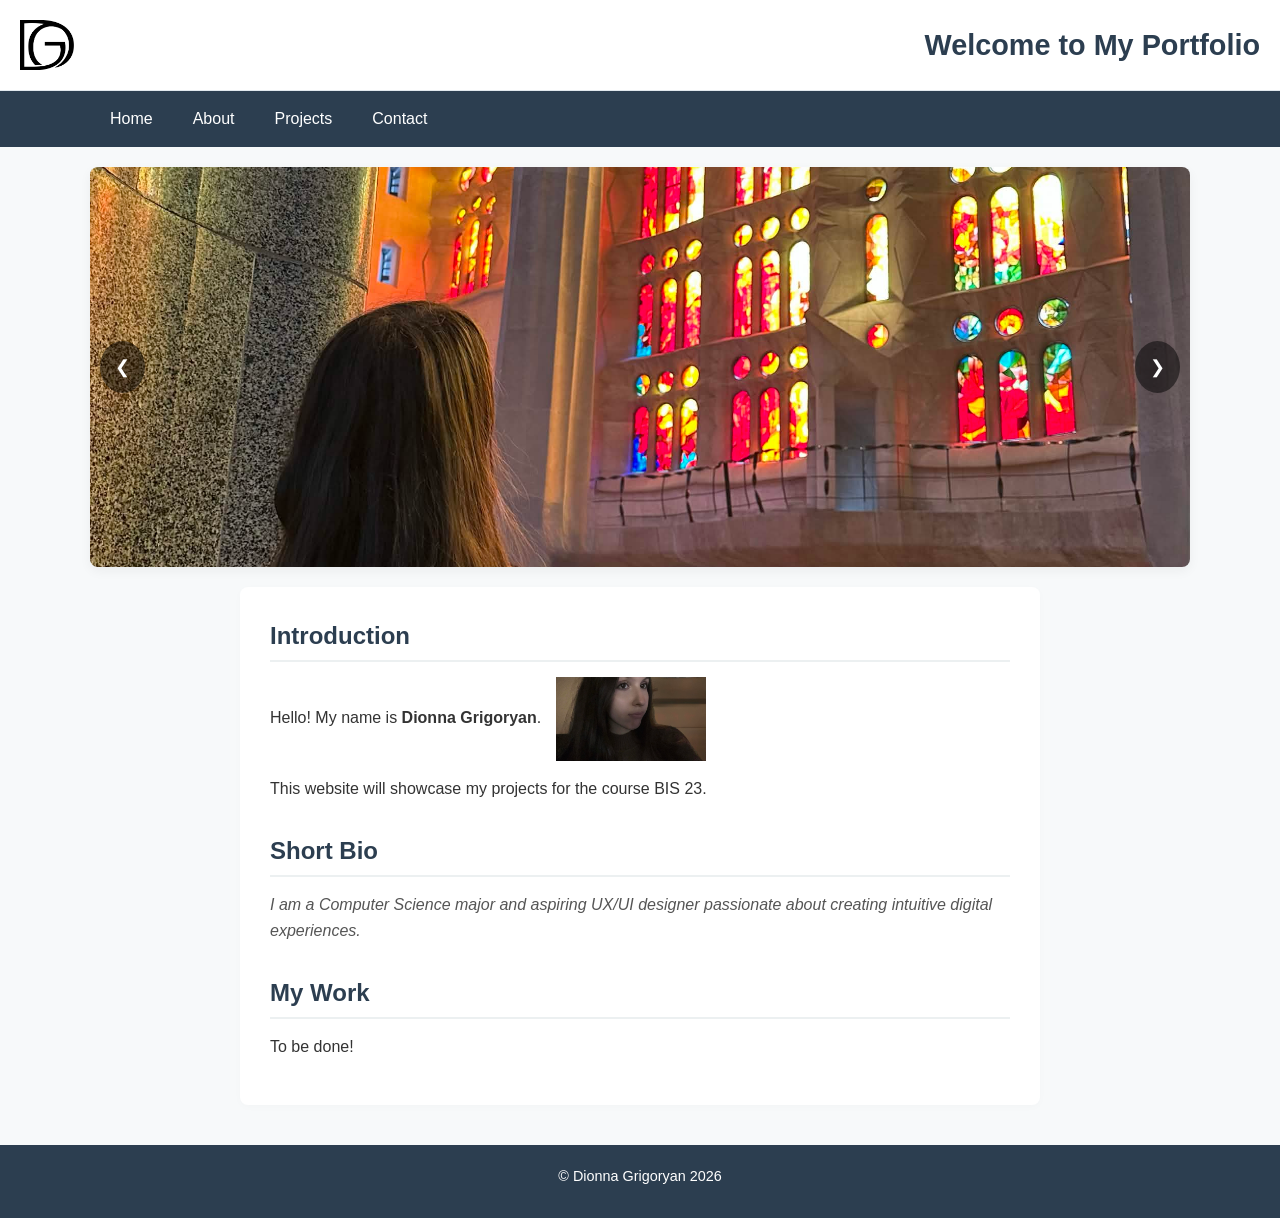
==== index.html @ 8176c95f "x" ====
<!DOCTYPE html>
<html lang="en">
<head>
    <meta charset="UTF-8">
    <meta name="viewport" content="width=device-width, initial-scale=1.0">
    <title>Dionna Grigoryan | Web Portfolio</title>
    <link rel="stylesheet" href="style.css">
</head>
<body>

<header>
    <img src="logo.jpg" class="logo" alt="Logo">
    <h1>Welcome to My Portfolio</h1>
</header>

<nav>
    <div class="nav-container">
        <ul>
            <li><a href="index.html">Home</a></li>
            <li><a href="about.html">About</a></li>
            
            <li class="dropdown">
                <a href="#" class="dropbtn">Projects</a>
                <ul class="dropdown-content">
                    <li><a href="invoice-calculator/index.html">Invoice Homework</a></li>
                    <li><a href="MPG-calculator/index.html">MPG Homework</a></li>
                    <li><a href="projects.html">All Projects</a></li>
                </ul>
            </li>
            
            <li><a href="contact.html">Contact</a></li>
        </ul>
    </div>
</nav>

<div class="slider">
    <div class="slides">
        <img src="image1.jpg" class="slide active" alt="Slide 1">
        <img src="image2.jpg" class="slide" alt="Slide 2">
        <img src="image3.jpg" class="slide" alt="Slide 3">
        <img src="image4.jpg" class="slide" alt="Slide 4">
    </div>

    <button class="prev">&#10094;</button>
    <button class="next">&#10095;</button>
</div>

<div class="content">
    <h2>Introduction</h2>
    <p>
        Hello! My name is <b>Dionna Grigoryan</b>.
        <img src="myphoto.jpg" alt="My Photo" style="width:150px; vertical-align:middle; margin-left:10px;">
    </p>

    <p>This website will showcase my projects for the course BIS 23.</p>

    <h2>Short Bio</h2>
    <p class="bio">
        I am a Computer Science major and aspiring UX/UI designer passionate about creating intuitive digital experiences.
    </p>

    <h2>My Work</h2>
    <p>To be done!</p>
</div>

<footer>
    <p>© Dionna Grigoryan 2026</p>
</footer>

<script>
let slides = document.querySelectorAll(".slide");
let index = 0;

function showSlide(i) {
    slides.forEach(slide => slide.classList.remove("active"));
    slides[i].classList.add("active");
}

document.querySelector(".next").addEventListener("click", () => {
    index = (index + 1) % slides.length;
    showSlide(index);
});

document.querySelector(".prev").addEventListener("click", () => {
    index = (index - 1 + slides.length) % slides.length;
    showSlide(index);
});

setInterval(() => {
    index = (index + 1) % slides.length;
    showSlide(index);
}, 3000);
</script>

</body>
</html>
---- style.css ----
* {
    margin: 0;
    padding: 0;
    box-sizing: border-box;
}

body {
    font-family: 'Segoe UI', Tahoma, Geneva, Verdana, sans-serif;
    line-height: 1.6;
    color: #333;
    background-color: #f7f9fa;
}

header {
    background-color: #ffffff;
    padding: 20px;
    display: flex;
    align-items: center;
    justify-content: space-between;
    border-bottom: 1px solid #e1e8ed;
}

header .logo {
    height: 50px;
    width: auto;
}

header h1 {
    font-size: 1.8rem;
    color: #2c3e50;
}

nav {
    background-color: #2c3e50;
    position: relative;
    z-index: 100;
}

.nav-container {
    max-width: 1100px;
    margin: 0 auto;
}

nav ul {
    list-style: none;
    display: flex;
}

nav ul li {
    position: relative;
}

nav ul li a {
    display: block;
    padding: 15px 20px;
    color: #fff;
    text-decoration: none;
    transition: background 0.3s ease;
}

nav ul li a:hover {
    background-color: #34495e;
}

.dropdown-content {
    display: none;
    position: absolute;
    top: 100%;
    left: 0;
    background-color: #ffffff;
    min-width: 180px;
    box-shadow: 0px 8px 16px rgba(0,0,0,0.1);
    flex-direction: column;
}

.dropdown-content li a {
    color: #333;
    padding: 12px 15px;
    border-bottom: 1px solid #f1f1f1;
}

.dropdown-content li a:hover {
    background-color: #f8f9fa;
    color: #2c3e50;
}

.dropdown:hover .dropdown-content {
    display: flex;
}

.slider {
    position: relative;
    max-width: 1100px;
    height: 400px;
    margin: 20px auto;
    overflow: hidden;
    border-radius: 8px;
    box-shadow: 0 4px 12px rgba(0,0,0,0.05);
}

.slides {
    width: 100%;
    height: 100%;
    position: relative;
}

.slide {
    position: absolute;
    width: 100%;
    height: 100%;
    object-fit: cover;
    opacity: 0;
    transition: opacity 0.8s ease-in-out;
}

.slide.active {
    opacity: 1;
}

.prev, .next {
    position: absolute;
    top: 50%;
    transform: translateY(-50%);
    background-color: rgba(0, 0, 0, 0.5);
    color: white;
    border: none;
    padding: 15px;
    cursor: pointer;
    font-size: 18px;
    border-radius: 50%;
    margin: 0 10px;
    transition: background 0.3s;
    z-index: 10;
}

.prev:hover, .next:hover {
    background-color: rgba(0, 0, 0, 0.8);
}

.next {
    right: 0;
}

.content {
    max-width: 800px;
    margin: 20px auto 40px auto;
    padding: 30px;
    background: #fff;
    border-radius: 8px;
    box-shadow: 0 2px 8px rgba(0,0,0,0.02);
}

.content h2 {
    color: #2c3e50;
    margin-bottom: 15px;
    border-bottom: 2px solid #ecf0f1;
    padding-bottom: 5px;
}

.content h2:not(:first-child) {
    margin-top: 30px;
}

.content p {
    margin-bottom: 15px;
}

.bio {
    font-style: italic;
    color: #555;
}

footer {
    background-color: #2c3e50;
    color: #fff;
    text-align: center;
    padding: 20px;
    margin-top: 40px;
}

footer p {
    margin-bottom: 10px;
    font-size: 0.9rem;
}

footer a {
    color: #3498db;
    text-decoration: none;
    margin: 0 10px;
}

footer a:hover {
    text-decoration: underline;
}
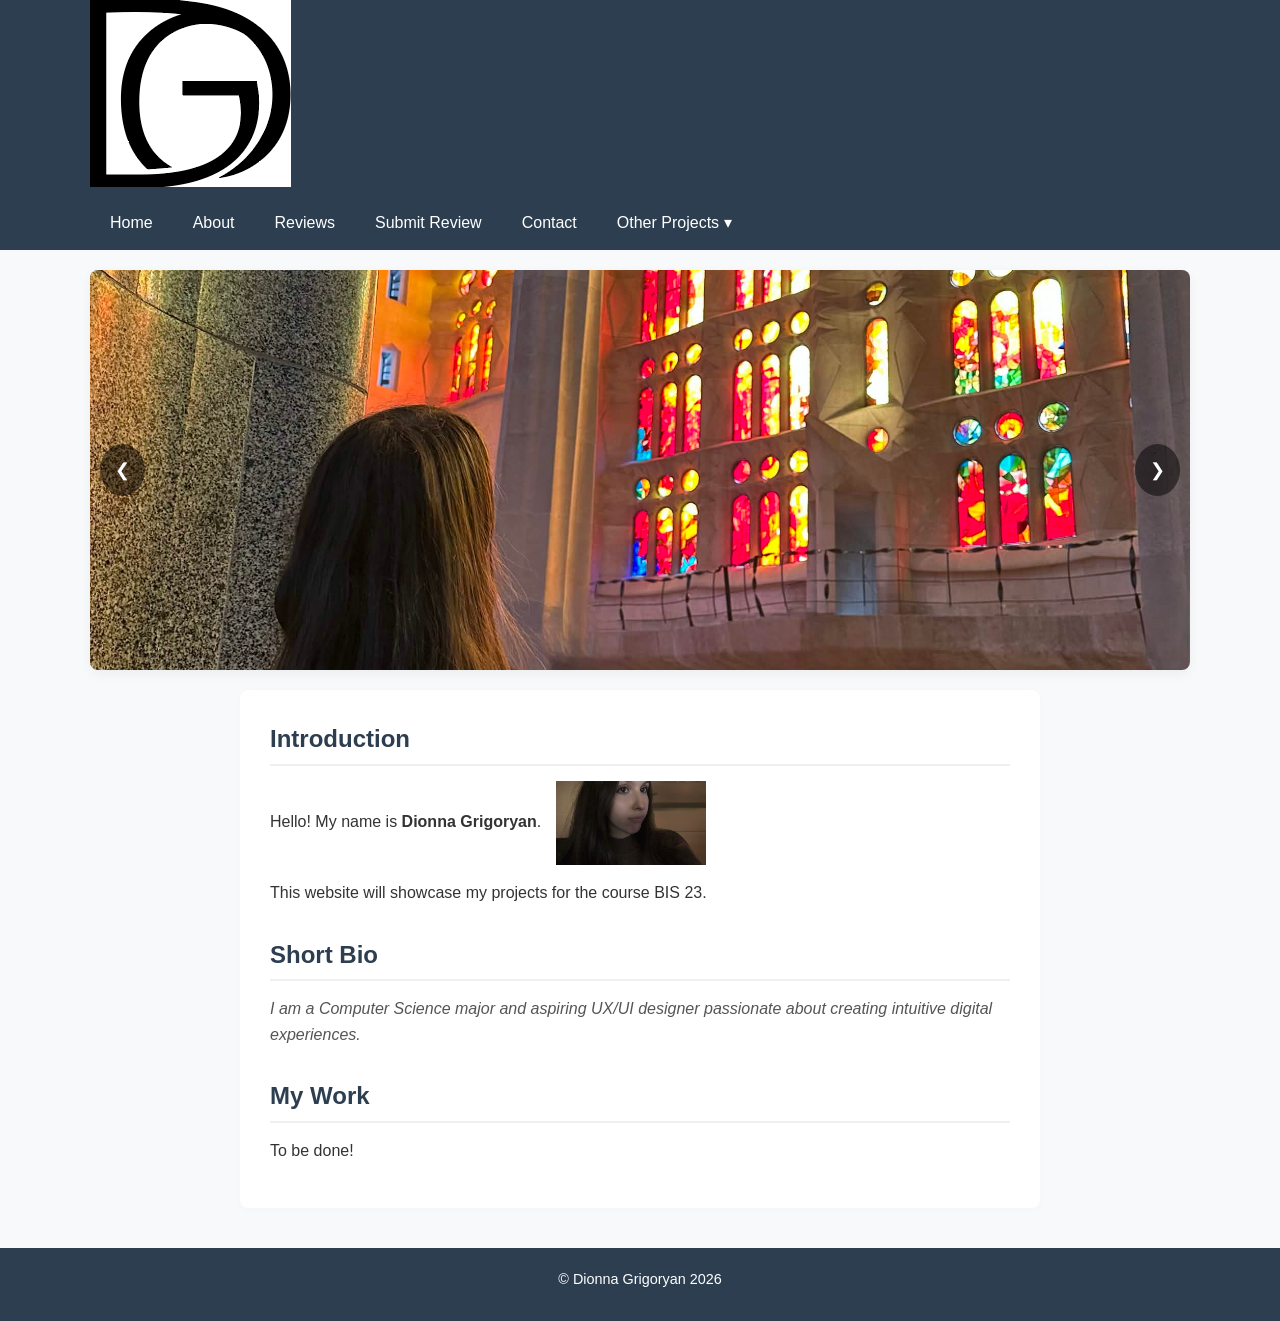
==== commit 546a3178: "Update index.html" ====
--- a/index.html
+++ b/index.html
@@ -8,28 +8,28 @@
 </head>
 <body>
 
-<header>
-    <img src="logo.jpg" class="logo" alt="Logo">
-    <h1>Welcome to My Portfolio</h1>
-</header>
-
-<nav>
+<nav class="navbar">
     <div class="nav-container">
-        <ul>
-            <li><a href="index.html">Home</a></li>
-            <li><a href="about.html">About</a></li>
-            
-            <li class="dropdown">
-                <a href="#" class="dropbtn">Projects</a>
-                <ul class="dropdown-content">
-                    <li><a href="invoice-calculator/index.html">Invoice Homework</a></li>
-                    <li><a href="MPG-calculator/index.html">MPG Homework</a></li>
-                    <li><a href="projects.html">All Projects</a></li>
-                </ul>
-            </li>
-            
-            <li><a href="contact.html">Contact</a></li>
-        </ul>
+        <div class="nav-left">
+            <img src="logo.jpg" class="logo" alt="Logo">
+        </div>
+        <div class="nav-right">
+            <ul>
+                <li class="active-link"><a href="index.html">Home</a></li>
+                <li><a href="about.html">About</a></li>
+                <li><a href="#">Reviews</a></li>
+                <li><a href="#">Submit Review</a></li>
+                <li><a href="contact.html">Contact</a></li>
+                <li class="dropdown">
+                    <a href="#" class="dropbtn">Other Projects <span class="arrow">&#9662;</span></a>
+                    <ul class="dropdown-content">
+                        <li><a href="invoice-calculator/index.html">Invoice Homework</a></li>
+                        <li><a href="MPG-calculator/index.html">MPG Homework</a></li>
+                        <li><a href="projects.html">All Projects</a></li>
+                    </ul>
+                </li>
+            </ul>
+        </div>
     </div>
 </nav>
 
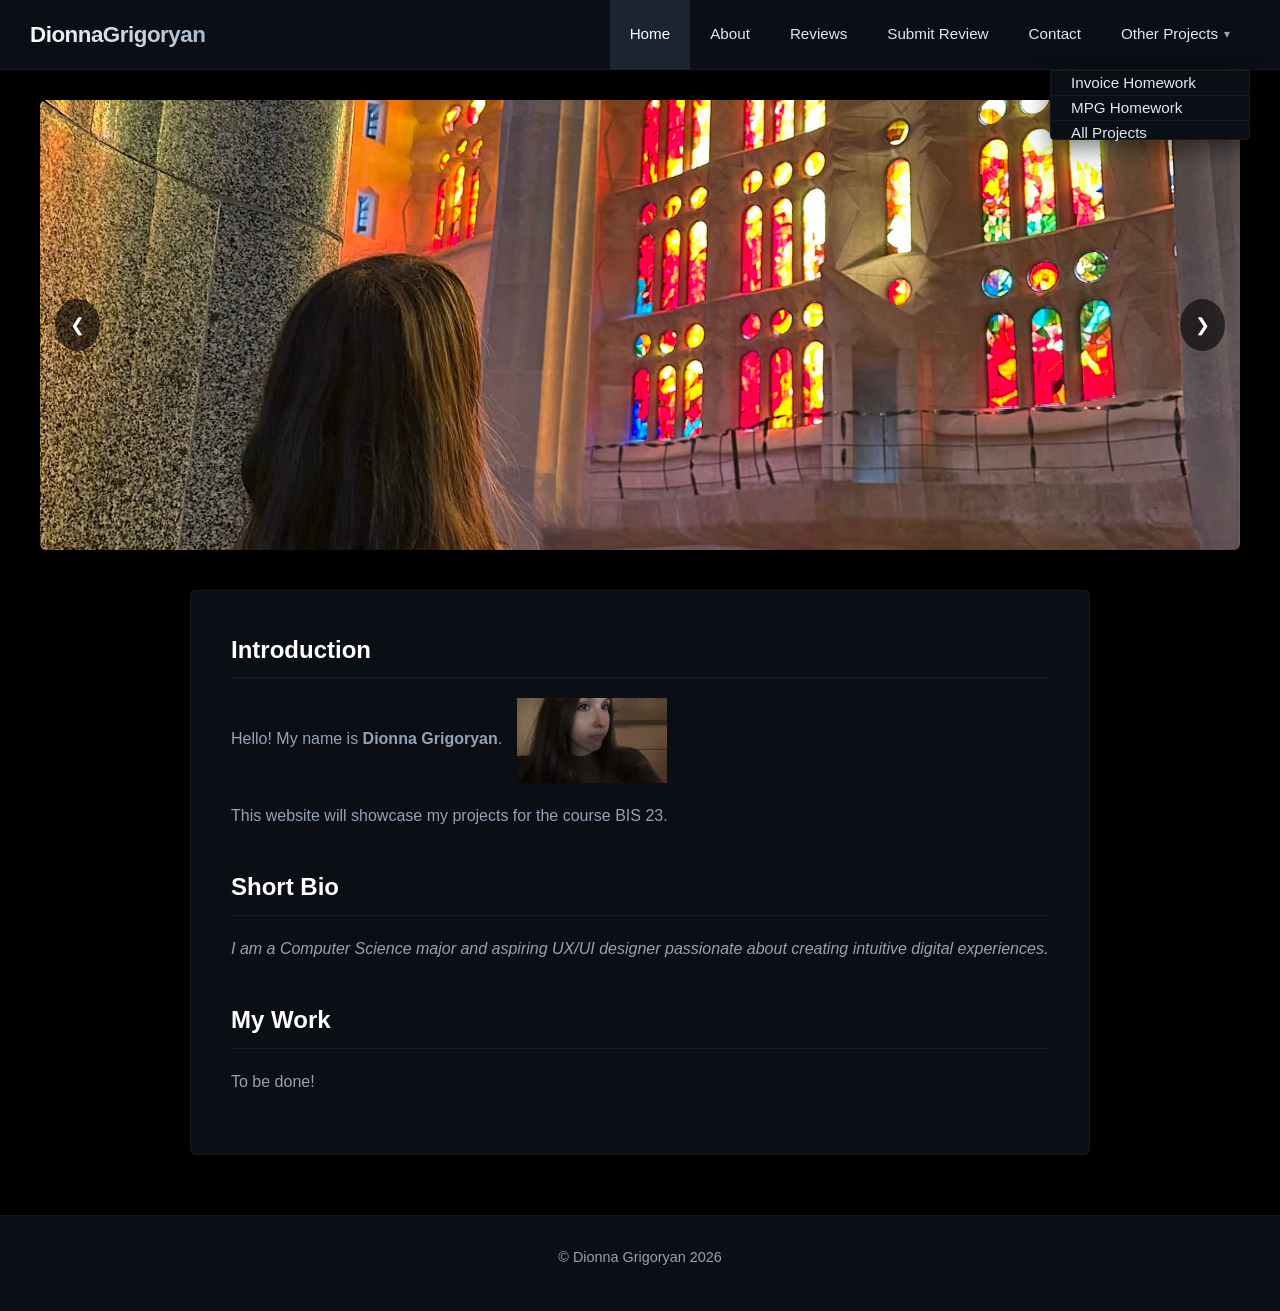
==== commit ad0b3b3c: "Update index.html" ====
--- a/index.html
+++ b/index.html
@@ -11,7 +11,7 @@
 <nav class="navbar">
     <div class="nav-container">
         <div class="nav-left">
-            <img src="logo.jpg" class="logo" alt="Logo">
+            <span class="brand-name">DionnaGrigoryan</span>
         </div>
         <div class="nav-right">
             <ul>
--- a/style.css
+++ b/style.css
@@ -7,81 +7,120 @@
 body {
     font-family: 'Segoe UI', Tahoma, Geneva, Verdana, sans-serif;
     line-height: 1.6;
-    color: #333;
-    background-color: #f7f9fa;
-}
-
-header {
-    background-color: #ffffff;
-    padding: 20px;
-    display: flex;
-    align-items: center;
+    color: #fff;
+    background-color: #000000;
+    padding-top: 70px; 
+}
+
+.navbar {
+    background-color: #0b0e14;
+    position: fixed;
+    top: 0;
+    left: 0;
+    width: 100%;
+    height: 70px;
+    z-index: 1000;
+    border-bottom: 1px solid #161b22;
+}
+
+.nav-container {
+    max-width: 1400px;
+    height: 100%;
+    margin: 0 auto;
+    display: flex;
     justify-content: space-between;
-    border-bottom: 1px solid #e1e8ed;
-}
-
-header .logo {
-    height: 50px;
-    width: auto;
-}
-
-header h1 {
-    font-size: 1.8rem;
-    color: #2c3e50;
-}
-
-nav {
-    background-color: #2c3e50;
+    align-items: center;
+    padding: 0 30px;
+}
+
+.nav-left {
+    display: flex;
+    align-items: center;
+}
+
+.brand-name {
+    font-size: 1.4rem;
+    font-weight: 700;
+    letter-spacing: -0.5px;
+    color: #ffffff;
+    background: linear-gradient(45deg, #ffffff, #a3b3cc);
+    -webkit-background-clip: text;
+    -webkit-text-fill-color: transparent;
+}
+
+.nav-right ul {
+    list-style: none;
+    display: flex;
+    align-items: center;
+    height: 100%;
+}
+
+.nav-right ul li {
     position: relative;
-    z-index: 100;
-}
-
-.nav-container {
-    max-width: 1100px;
-    margin: 0 auto;
-}
-
-nav ul {
-    list-style: none;
-    display: flex;
-}
-
-nav ul li {
-    position: relative;
-}
-
-nav ul li a {
-    display: block;
-    padding: 15px 20px;
-    color: #fff;
+    display: flex;
+    align-items: center;
+    height: 70px;
+}
+
+.nav-right ul li a {
+    display: flex;
+    align-items: center;
+    height: 100%;
+    padding: 0 20px;
+    color: #e2e8f0;
     text-decoration: none;
-    transition: background 0.3s ease;
-}
-
-nav ul li a:hover {
-    background-color: #34495e;
+    font-size: 0.95rem;
+    font-weight: 500;
+    transition: background-color 0.2s ease, color 0.2s ease;
+}
+
+.nav-right ul li a:hover {
+    color: #ffffff;
+    background-color: #161b22;
+}
+
+.nav-right ul li.active-link a {
+    background-color: #1c2331;
+    color: #ffffff;
+}
+
+.arrow {
+    font-size: 0.75rem;
+    margin-left: 6px;
+    color: #94a3b8;
 }
 
 .dropdown-content {
     display: none;
     position: absolute;
-    top: 100%;
-    left: 0;
-    background-color: #ffffff;
-    min-width: 180px;
-    box-shadow: 0px 8px 16px rgba(0,0,0,0.1);
+    top: 70px;
+    right: 0;
+    background-color: #0b0e14;
+    min-width: 200px;
+    box-shadow: 0px 8px 24px rgba(0, 0, 0, 0.5);
+    border: 1px solid #161b22;
+    border-radius: 0 0 4px 4px;
     flex-direction: column;
 }
 
+.dropdown-content li {
+    width: 100%;
+    height: auto !important;
+}
+
 .dropdown-content li a {
-    color: #333;
-    padding: 12px 15px;
-    border-bottom: 1px solid #f1f1f1;
+    width: 100%;
+    padding: 14px 20px;
+    color: #e2e8f0;
+    border-bottom: 1px solid #161b22;
+}
+
+.dropdown-content li:last-child a {
+    border-bottom: none;
 }
 
 .dropdown-content li a:hover {
-    background-color: #f8f9fa;
-    color: #2c3e50;
+    background-color: #161b22;
 }
 
 .dropdown:hover .dropdown-content {
@@ -90,12 +129,12 @@
 
 .slider {
     position: relative;
-    max-width: 1100px;
-    height: 400px;
-    margin: 20px auto;
+    max-width: 1200px;
+    height: 450px;
+    margin: 30px auto;
     overflow: hidden;
-    border-radius: 8px;
-    box-shadow: 0 4px 12px rgba(0,0,0,0.05);
+    border-radius: 6px;
+    box-shadow: 0 8px 32px rgba(0,0,0,0.3);
 }
 
 .slides {
@@ -121,20 +160,20 @@
     position: absolute;
     top: 50%;
     transform: translateY(-50%);
-    background-color: rgba(0, 0, 0, 0.5);
+    background-color: rgba(0, 0, 0, 0.6);
     color: white;
     border: none;
     padding: 15px;
     cursor: pointer;
     font-size: 18px;
     border-radius: 50%;
-    margin: 0 10px;
-    transition: background 0.3s;
+    margin: 0 15px;
+    transition: background-color 0.3s;
     z-index: 10;
 }
 
 .prev:hover, .next:hover {
-    background-color: rgba(0, 0, 0, 0.8);
+    background-color: rgba(239, 68, 68, 0.8);
 }
 
 .next {
@@ -142,53 +181,45 @@
 }
 
 .content {
-    max-width: 800px;
-    margin: 20px auto 40px auto;
-    padding: 30px;
-    background: #fff;
-    border-radius: 8px;
-    box-shadow: 0 2px 8px rgba(0,0,0,0.02);
+    max-width: 900px;
+    margin: 40px auto;
+    padding: 40px;
+    background: #0b0e14;
+    border-radius: 6px;
+    border: 1px solid #161b22;
 }
 
 .content h2 {
-    color: #2c3e50;
-    margin-bottom: 15px;
-    border-bottom: 2px solid #ecf0f1;
-    padding-bottom: 5px;
+    color: #ffffff;
+    margin-bottom: 20px;
+    border-bottom: 1px solid #161b22;
+    padding-bottom: 8px;
 }
 
 .content h2:not(:first-child) {
-    margin-top: 30px;
+    margin-top: 40px;
 }
 
 .content p {
-    margin-bottom: 15px;
+    margin-bottom: 20px;
+    color: #94a3b8;
 }
 
 .bio {
     font-style: italic;
-    color: #555;
+    color: #cbd5e1;
 }
 
 footer {
-    background-color: #2c3e50;
-    color: #fff;
+    background-color: #0b0e14;
+    border-top: 1px solid #161b22;
+    color: #94a3b8;
     text-align: center;
-    padding: 20px;
-    margin-top: 40px;
+    padding: 30px;
+    margin-top: 60px;
 }
 
 footer p {
-    margin-bottom: 10px;
+    margin-bottom: 12px;
     font-size: 0.9rem;
-}
-
-footer a {
-    color: #3498db;
-    text-decoration: none;
-    margin: 0 10px;
-}
-
-footer a:hover {
-    text-decoration: underline;
 }
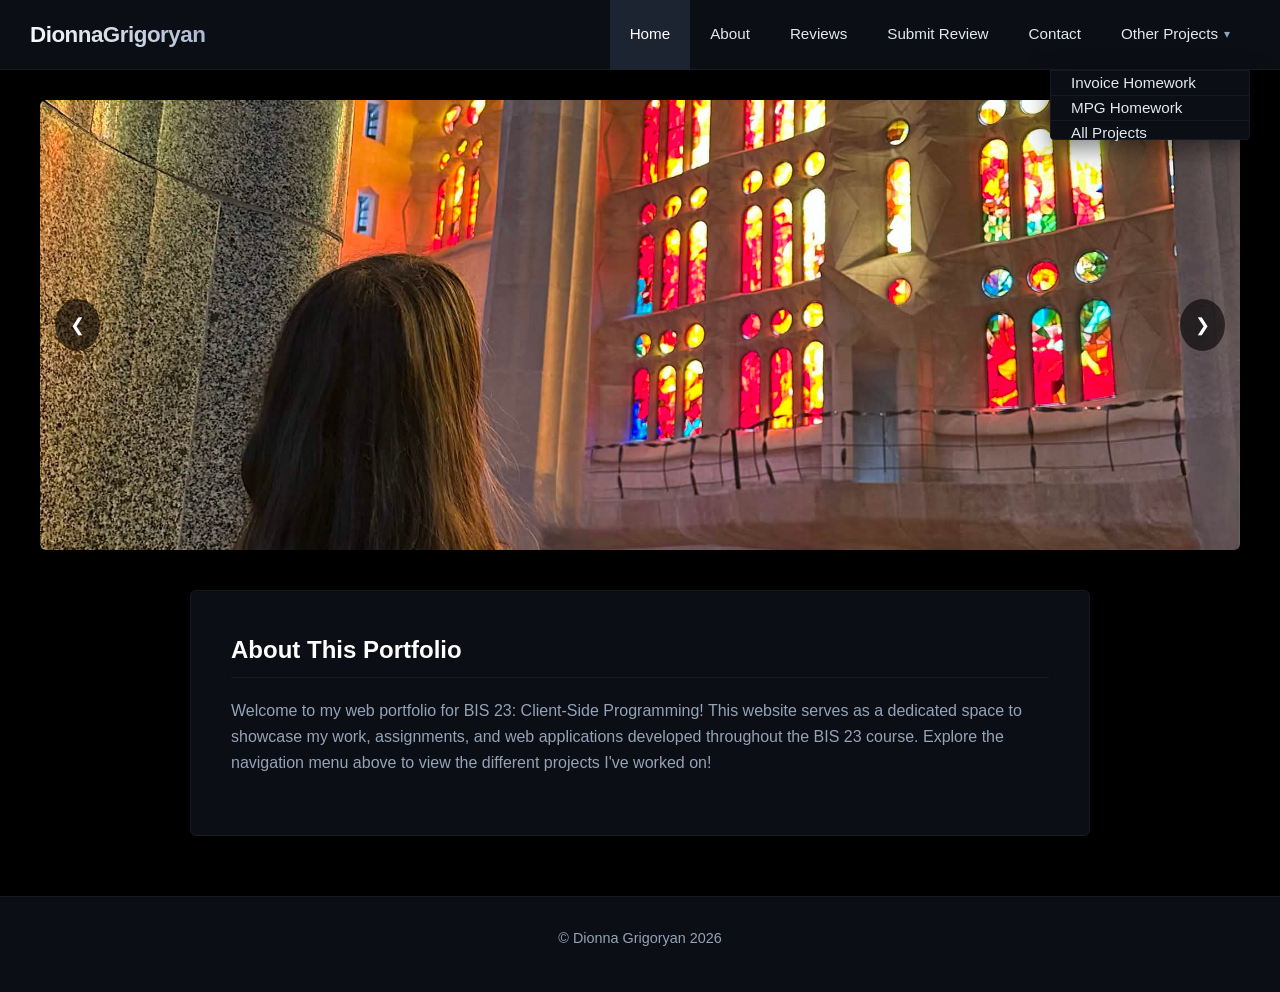
==== commit fc1938fa: "+Nav Menu Invoice Calc" ====
--- a/index.html
+++ b/index.html
@@ -46,21 +46,10 @@
 </div>
 
 <div class="content">
-    <h2>Introduction</h2>
+    <h2>About This Portfolio</h2>
     <p>
-        Hello! My name is <b>Dionna Grigoryan</b>.
-        <img src="myphoto.jpg" alt="My Photo" style="width:150px; vertical-align:middle; margin-left:10px;">
+        Welcome to my web portfolio for BIS 23: Client-Side Programming! This website serves as a dedicated space to showcase my work, assignments, and web applications developed throughout the BIS 23 course. Explore the navigation menu above to view the different projects I've worked on!
     </p>
-
-    <p>This website will showcase my projects for the course BIS 23.</p>
-
-    <h2>Short Bio</h2>
-    <p class="bio">
-        I am a Computer Science major and aspiring UX/UI designer passionate about creating intuitive digital experiences.
-    </p>
-
-    <h2>My Work</h2>
-    <p>To be done!</p>
 </div>
 
 <footer>
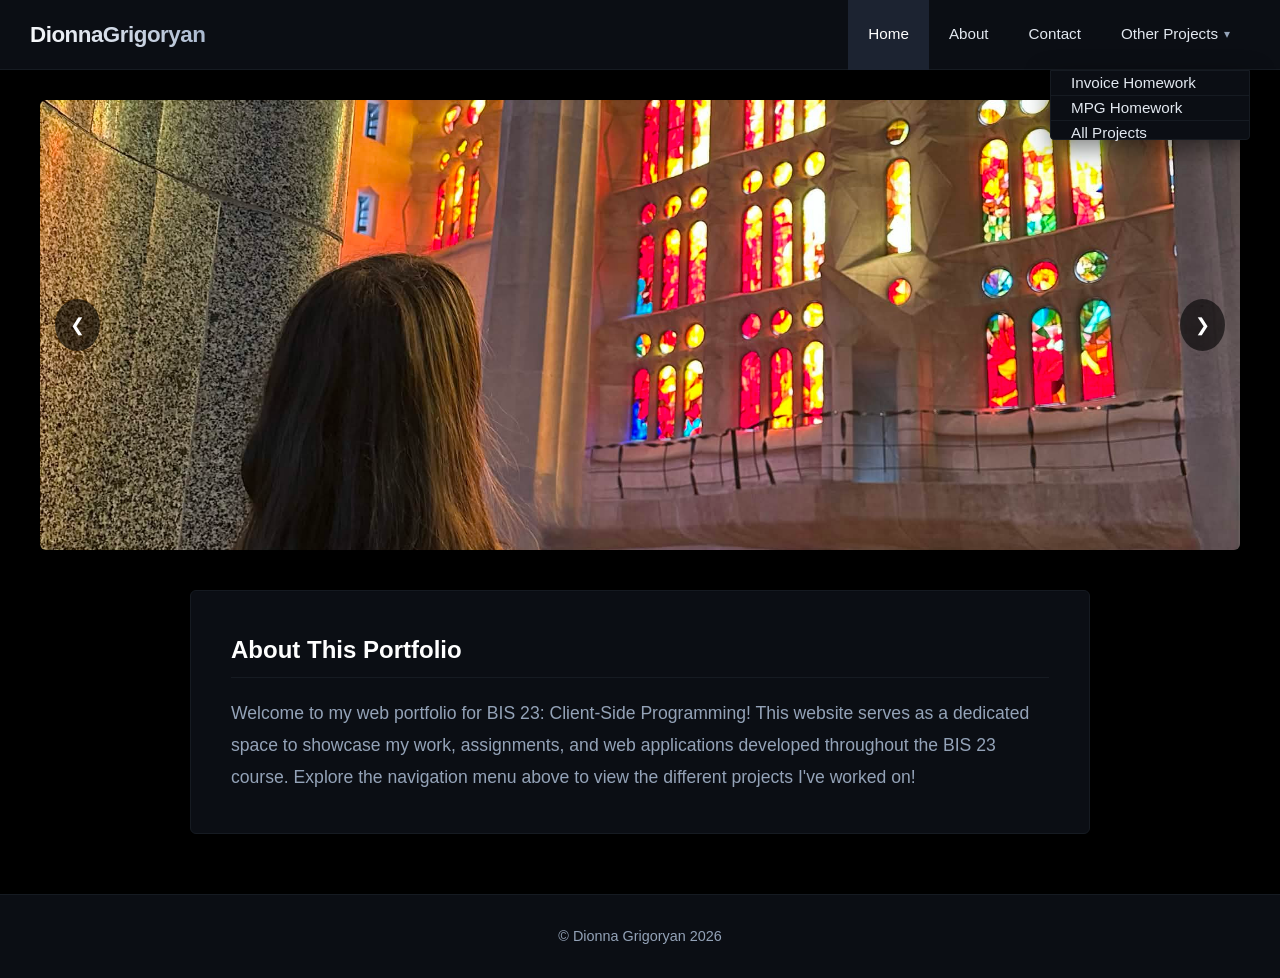
==== commit 26071a7b: "Update index.html" ====
--- a/index.html
+++ b/index.html
@@ -17,8 +17,6 @@
             <ul>
                 <li class="active-link"><a href="index.html">Home</a></li>
                 <li><a href="about.html">About</a></li>
-                <li><a href="#">Reviews</a></li>
-                <li><a href="#">Submit Review</a></li>
                 <li><a href="contact.html">Contact</a></li>
                 <li class="dropdown">
                     <a href="#" class="dropbtn">Other Projects <span class="arrow">&#9662;</span></a>
--- a/style.css
+++ b/style.css
@@ -196,18 +196,10 @@
     padding-bottom: 8px;
 }
 
-.content h2:not(:first-child) {
-    margin-top: 40px;
-}
-
 .content p {
-    margin-bottom: 20px;
     color: #94a3b8;
-}
-
-.bio {
-    font-style: italic;
-    color: #cbd5e1;
+    font-size: 1.1rem;
+    line-height: 1.8;
 }
 
 footer {
@@ -220,6 +212,5 @@
 }
 
 footer p {
-    margin-bottom: 12px;
     font-size: 0.9rem;
 }
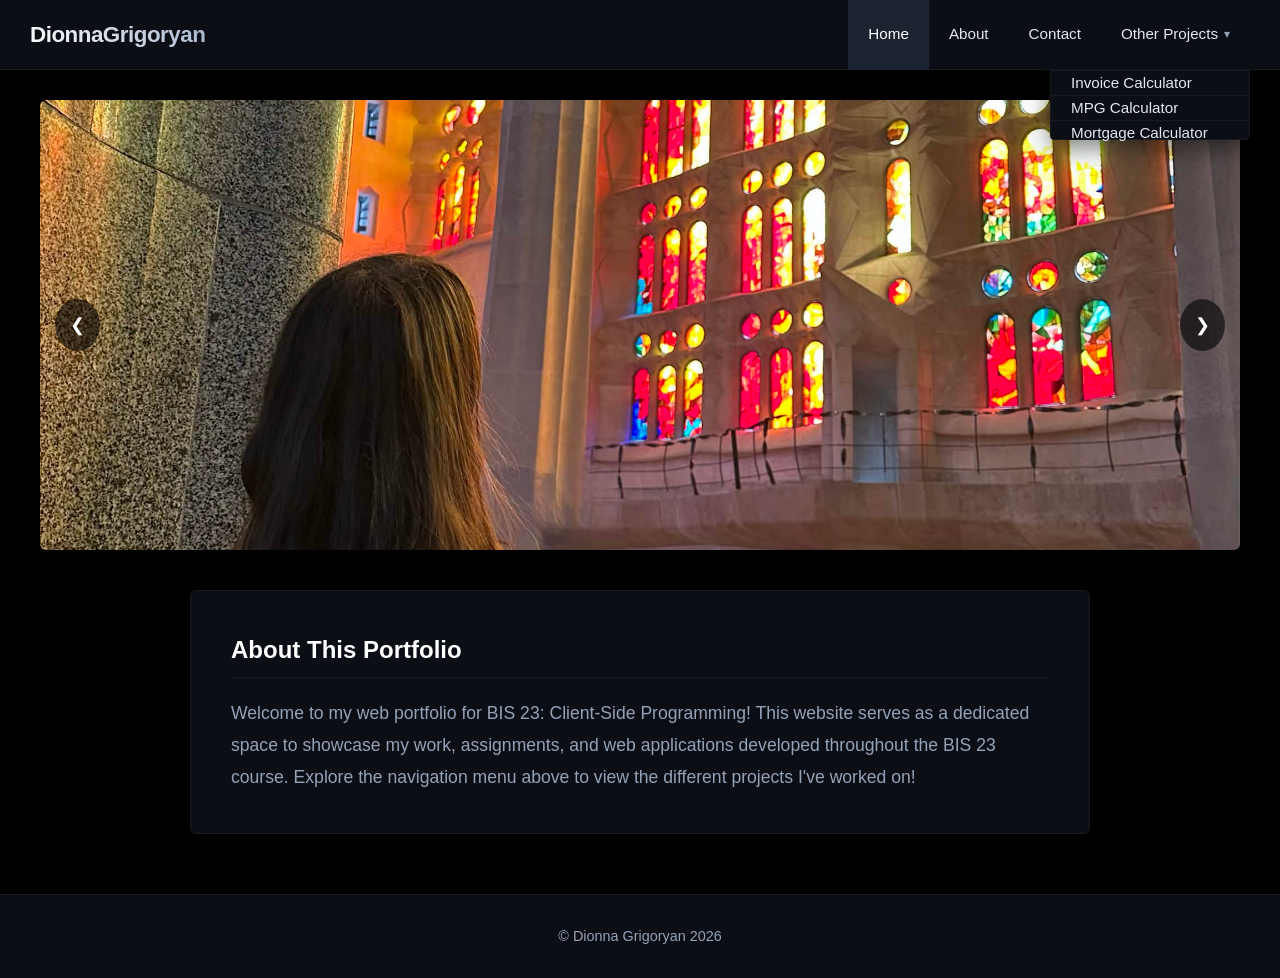
==== commit abae98a6: "design changes" ====
--- a/index.html
+++ b/index.html
@@ -21,9 +21,9 @@
                 <li class="dropdown">
                     <a href="#" class="dropbtn">Other Projects <span class="arrow">&#9662;</span></a>
                     <ul class="dropdown-content">
-                        <li><a href="invoice-calculator/index.html">Invoice Homework</a></li>
-                        <li><a href="MPG-calculator/index.html">MPG Homework</a></li>
-                        <li><a href="projects.html">All Projects</a></li>
+                        <li><a href="invoice-calculator/index.html">Invoice Calculator</a></li>
+                        <li><a href="MPG-calculator/index.html">MPG Calculator</a></li>
+                        <li><a href="../mortgage-calculator/index.html">Mortgage Calculator</a></li>
                     </ul>
                 </li>
             </ul>
--- a/style.css
+++ b/style.css
@@ -1,3 +1,9 @@
+:root {
+    --primary-blue: #1a4580;
+    --light-blue-bg: #f4f7f9;
+    --border-color: #d1d9e0;
+}
+
 * {
     margin: 0;
     padding: 0;
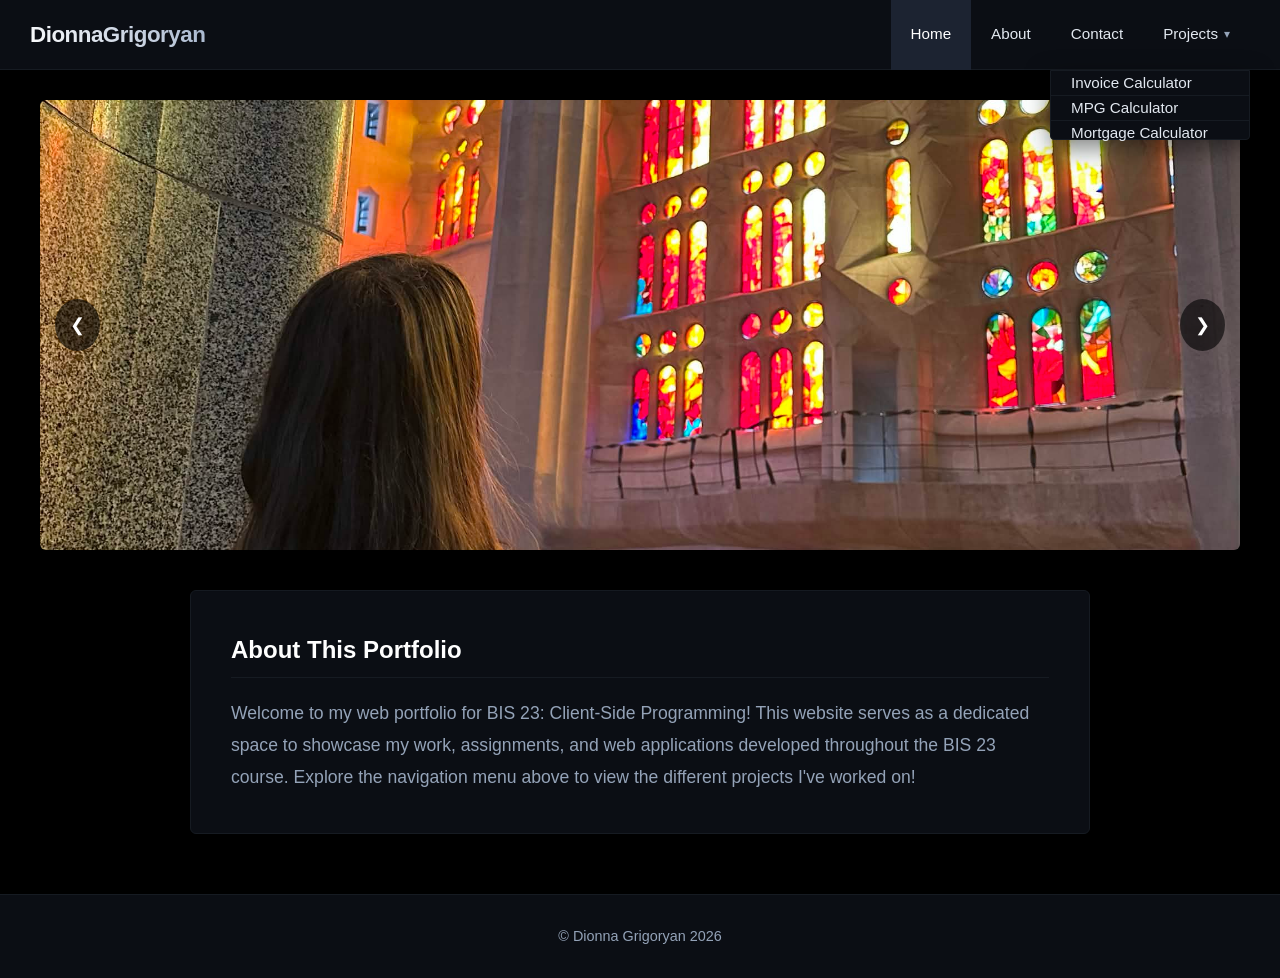
==== commit d5ba4501: "updates" ====
--- a/index.html
+++ b/index.html
@@ -19,7 +19,7 @@
                 <li><a href="about.html">About</a></li>
                 <li><a href="contact.html">Contact</a></li>
                 <li class="dropdown">
-                    <a href="#" class="dropbtn">Other Projects <span class="arrow">&#9662;</span></a>
+                    <a href="#" class="dropbtn">Projects <span class="arrow">&#9662;</span></a>
                     <ul class="dropdown-content">
                         <li><a href="invoice-calculator/index.html">Invoice Calculator</a></li>
                         <li><a href="MPG-calculator/index.html">MPG Calculator</a></li>
